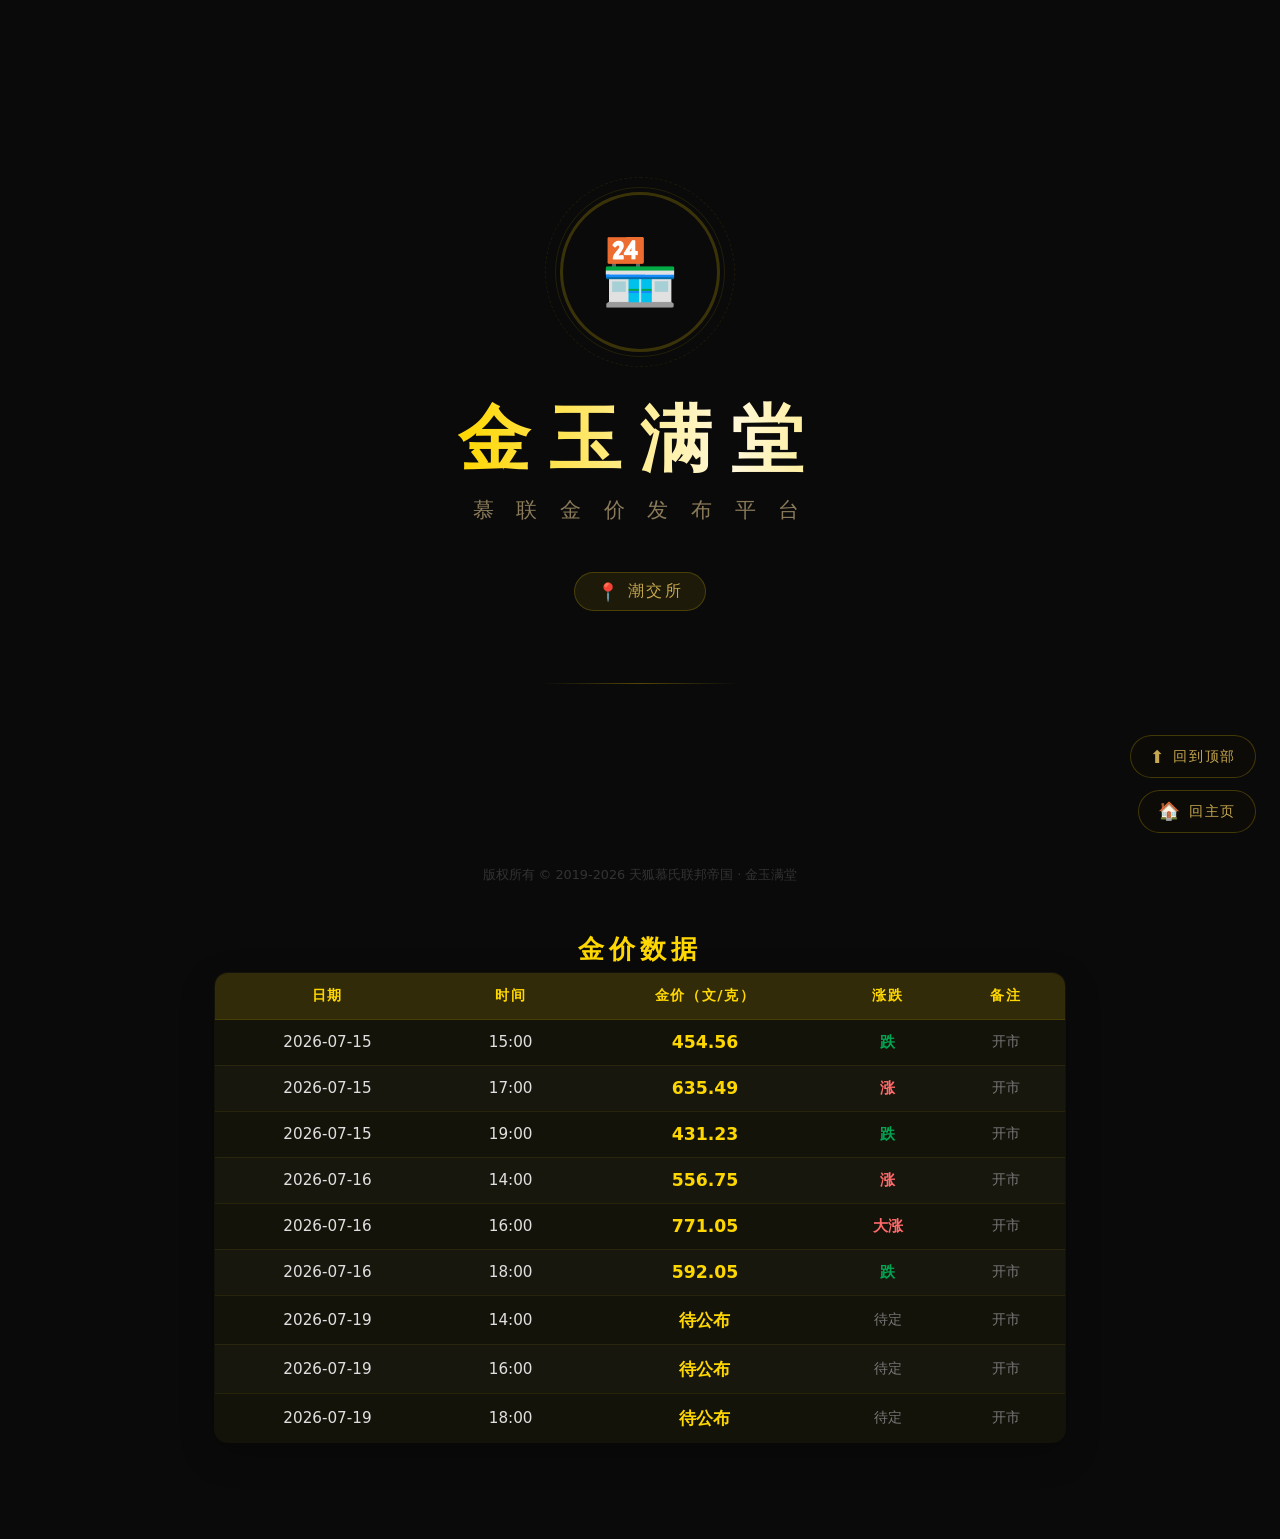
==== gold.html @ 922daae2 "杂项(gold.html): 新增2026-07-19三场黄金市场待公布行情数据 补充对应当日14:00、16:00及18:00的交易时段，当前价格均待公布，市场状态为待定与开市" ====
<!DOCTYPE html>
<html lang="zh-CN">
<head>
    <meta charset="UTF-8">
    <meta name="viewport" content="width=device-width, initial-scale=1.0">
    <title>金玉满堂 · 慕联金价发布</title>
    <style>
        * { margin: 0; padding: 0; box-sizing: border-box; }
        body {
            font-family: 'Microsoft YaHei', system-ui, sans-serif;
            background: #0a0a0a;
            color: #e0e0e0;
            min-height: 100vh;
            overflow-x: hidden;
            overflow-y: auto;
        }

        .bg-particles {
            position: fixed;
            top: 0; left: 0; right: 0; bottom: 0;
            z-index: 0;
            overflow: hidden;
        }
        .particle {
            position: absolute;
            width: 3px;
            height: 3px;
            background: #ffd700;
            border-radius: 50%;
            opacity: 0;
            animation: floatUp linear infinite;
        }
        @keyframes floatUp {
            0% { opacity: 0; transform: translateY(100vh) scale(0); }
            10% { opacity: 1; }
            90% { opacity: 0.6; }
            100% { opacity: 0; transform: translateY(-10vh) scale(1); }
        }

        .main-view {
            position: relative;
            z-index: 1;
            display: flex;
            flex-direction: column;
            align-items: center;
            justify-content: center;
            min-height: 100vh;
            padding: 2rem;
            width: 100%;
        }

        .logo-ring {
            width: 160px;
            height: 160px;
            border-radius: 50%;
            border: 3px solid rgba(255, 215, 0, 0.2);
            display: flex;
            align-items: center;
            justify-content: center;
            margin-bottom: 2.5rem;
            position: relative;
            animation: ringPulse 3s ease-in-out infinite;
        }
        .logo-ring::before {
            content: '';
            position: absolute;
            inset: -8px;
            border-radius: 50%;
            border: 1px solid rgba(255, 215, 0, 0.1);
            animation: ringSpin 12s linear infinite;
        }
        .logo-ring::after {
            content: '';
            position: absolute;
            inset: -18px;
            border-radius: 50%;
            border: 1px dashed rgba(255, 215, 0, 0.08);
            animation: ringSpin 20s linear infinite reverse;
        }
        .logo-ring .icon {
            font-size: 4rem;
            animation: iconGlow 2s ease-in-out infinite alternate;
        }
        @keyframes ringPulse {
            0%, 100% { border-color: rgba(255, 215, 0, 0.2); box-shadow: 0 0 30px rgba(255, 215, 0, 0.05); }
            50% { border-color: rgba(255, 215, 0, 0.4); box-shadow: 0 0 60px rgba(255, 215, 0, 0.1); }
        }
        @keyframes ringSpin { 100% { transform: rotate(360deg); } }
        @keyframes iconGlow {
            0% { filter: brightness(1) drop-shadow(0 0 10px rgba(255,215,0,0.3)); }
            100% { filter: brightness(1.2) drop-shadow(0 0 25px rgba(255,215,0,0.6)); }
        }

        .title-main {
            font-size: 4.5rem;
            font-weight: 800;
            letter-spacing: 1.2rem;
            margin-bottom: 0.5rem;
            background: linear-gradient(90deg, #ffd700, #fff8dc, #ffd700, #ffaa00, #ffd700);
            background-size: 300% 100%;
            -webkit-background-clip: text;
            -webkit-text-fill-color: transparent;
            background-clip: text;
            animation: goldShimmer 4s linear infinite;
        }
        @keyframes goldShimmer {
            0% { background-position: 0% 50%; }
            100% { background-position: 300% 50%; }
        }

        .subtitle {
            font-size: 1.3rem;
            color: #8a7a5a;
            letter-spacing: 0.5rem;
            margin-bottom: 3rem;
        }

        .coming-soon {
            font-size: 2.2rem;
            font-weight: 700;
            color: #ffd700;
            letter-spacing: 1rem;
            position: relative;
            padding: 1rem 3rem;
        }
        .coming-soon::before,
        .coming-soon::after {
            content: '';
            position: absolute;
            width: 60px;
            height: 2px;
            background: linear-gradient(90deg, transparent, #ffd700, transparent);
            top: 50%;
        }
        .coming-soon::before { left: -20px; }
        .coming-soon::after { right: -20px; }
        .coming-soon .char {
            display: inline-block;
            animation: charBounce 2s ease-in-out infinite;
        }
        @keyframes charBounce {
            0%, 100% { transform: translateY(0); opacity: 0.7; }
            50% { transform: translateY(-8px); opacity: 1; }
        }

        .schedule {
            margin-top: 3rem;
            text-align: center;
        }
        .schedule-title {
            font-size: 1rem;
            color: #6a5a3a;
            letter-spacing: 0.3rem;
            margin-bottom: 1.2rem;
        }
        .schedule-grid {
            display: flex;
            gap: 1rem;
            flex-wrap: wrap;
            justify-content: center;
        }
        .schedule-item {
            background: rgba(255, 215, 0, 0.04);
            border: 1px solid rgba(255, 215, 0, 0.12);
            border-radius: 14px;
            padding: 1rem 1.5rem;
            min-width: 120px;
            transition: border-color 0.3s;
        }
        .schedule-item:hover {
            border-color: rgba(255, 215, 0, 0.35);
        }
        .schedule-item .day {
            font-size: 0.85rem;
            color: #8a7a5a;
            letter-spacing: 0.2rem;
        }
        .schedule-item .time {
            font-size: 1.5rem;
            font-weight: 700;
            color: #ffd700;
            margin-top: 0.3rem;
        }

        .divider {
            width: 200px;
            height: 1px;
            background: linear-gradient(90deg, transparent, rgba(255,215,0,0.3), transparent);
            margin: 2.5rem 0 1.5rem;
        }

        .hint {
            font-size: 0.9rem;
            color: #4a4a4a;
            letter-spacing: 0.2rem;
        }

        /* ===== 地点标签 ===== */
        .location-group {
            display: flex;
            gap: 0.8rem;
            flex-wrap: wrap;
            justify-content: center;
            margin-bottom: 2rem;
        }
        .location-tag {
            display: inline-flex;
            align-items: center;
            gap: 0.4rem;
            background: rgba(255, 215, 0, 0.08);
            border: 1px solid rgba(255, 215, 0, 0.2);
            border-radius: 30px;
            padding: 0.5rem 1.4rem;
            font-size: 1rem;
            color: #c8a84e;
            letter-spacing: 0.15rem;
        }
        .location-tag .loc-icon {
            font-size: 1.1rem;
        }

        /* ===== 按钮组 ===== */
        .btn-group {
            position: fixed;
            right: 1.5rem;
            bottom: 4.2rem;
            z-index: 10;
            display: flex;
            flex-direction: column;
            gap: 0.75rem;
            align-items: flex-end;
        }
        .btn-home {
            display: inline-flex;
            align-items: center;
            justify-content: center;
            gap: 0.45rem;
            min-width: 118px;
            padding: 0.65rem 1.2rem;
            font-size: 0.9rem;
            color: #c8a84e;
            background: rgba(15, 12, 8, 0.86);
            border: 1px solid rgba(255, 215, 0, 0.22);
            border-radius: 40px;
            text-decoration: none;
            letter-spacing: 0.1rem;
            backdrop-filter: blur(10px);
            transition: all 0.3s ease;
            cursor: pointer;
        }
        .btn-home:hover {
            background: rgba(255, 215, 0, 0.12);
            border-color: rgba(255, 215, 0, 0.4);
            color: #ffd700;
            box-shadow: 0 0 20px rgba(255, 215, 0, 0.08);
        }
        .btn-home:active {
            transform: scale(0.97);
        }
        .btn-home .home-icon {
            font-size: 1.1rem;
        }

        footer {
            position: fixed;
            bottom: 0;
            left: 0;
            right: 0;
            text-align: center;
            padding: 1rem;
            color: #333;
            font-size: 0.8rem;
            z-index: 1;
        }

        @media (max-width: 680px) {
            body { overflow-y: auto; }
            .main-view {
                min-height: auto;
                padding: 2rem 1rem 4rem;
                justify-content: flex-start;
                padding-top: 3rem;
            }
            .title-main {
                font-size: 2.2rem;
                letter-spacing: 0.4rem;
            }
            .subtitle {
                font-size: 0.95rem;
                letter-spacing: 0.2rem;
                margin-bottom: 2rem;
            }
            .logo-ring {
                width: 100px;
                height: 100px;
                margin-bottom: 1.5rem;
            }
            .logo-ring .icon { font-size: 2.5rem; }
            .coming-soon {
                font-size: 1.6rem;
                letter-spacing: 0.4rem;
                padding: 0.8rem 1.5rem;
            }
            .coming-soon::before, .coming-soon::after { display: none; }
            .location-tag { font-size: 0.85rem; padding: 0.4rem 1rem; }
            .btn-group {
                right: 50%;
                bottom: 3.6rem;
                transform: translateX(50%);
                flex-direction: row;
                align-items: center;
            }
            .btn-home {
                min-width: auto;
                font-size: 0.82rem;
                padding: 0.55rem 1rem;
            }
            .schedule { margin-top: 2rem; }
            .schedule-grid {
                display: grid;
                grid-template-columns: repeat(3, 1fr);
                gap: 0.5rem;
            }
            .schedule-item {
                padding: 0.6rem 0.4rem;
                min-width: 0;
            }
            .schedule-item .time { font-size: 1.2rem; }
            .divider { width: 120px; margin: 1.5rem 0 1rem; }
        }

        @media (max-width: 380px) {
            .title-main { font-size: 1.8rem; letter-spacing: 0.2rem; }
            .subtitle { font-size: 0.85rem; letter-spacing: 0.1rem; }
            .coming-soon { font-size: 1.3rem; letter-spacing: 0.2rem; }
            .schedule-grid { grid-template-columns: repeat(3, 1fr); gap: 0.4rem; }
            .schedule-item .time { font-size: 1rem; }
            .schedule-item .day { font-size: 0.75rem; }
        }

        /* ===== 金价数据区 ===== */
        .price-data-hidden {
            display: block;
            max-width: 900px;
            margin: 0 auto;
            padding: 2rem 1.5rem 6rem;
        }
        .price-data-hidden h2 {
            font-size: 1.6rem;
            color: #ffd700;
            text-align: center;
            margin-bottom: 0.3rem;
            letter-spacing: 0.3rem;
        }
        .price-data-hidden > p {
            text-align: center;
            color: #6a5a3a;
            font-size: 0.9rem;
            margin-bottom: 1.5rem;
        }
        .price-table {
            width: 100%;
            border-collapse: collapse;
            background: rgba(255, 215, 0, 0.04);
            border: 1px solid rgba(255, 215, 0, 0.14);
            border-radius: 14px;
            overflow: hidden;
            box-shadow: 0 12px 35px rgba(0, 0, 0, 0.22);
        }
        .price-table th {
            background: rgba(255, 215, 0, 0.12);
            color: #ffd700;
            padding: 0.85rem 1rem;
            text-align: center;
            font-size: 0.9rem;
            letter-spacing: 0.1rem;
            border-bottom: 1px solid rgba(255, 215, 0, 0.22);
        }
        .price-table td {
            padding: 0.75rem 1rem;
            text-align: center;
            border-bottom: 1px solid rgba(255, 215, 0, 0.08);
            font-size: 0.95rem;
        }
        .price-table tbody tr:nth-child(even) { background: rgba(255, 255, 255, 0.015); }
        .price-table tbody tr:last-child td { border-bottom: none; }
        .price-table tr:hover { background: rgba(255, 215, 0, 0.06); }
        .price-table .price-val { color: #ffd700; font-weight: 700; font-size: 1.08rem; }
        .price-table .tag-up { color: #ff6b6b; font-weight: 700; }
        .price-table .tag-down { color: #00a651; font-weight: 700; }
        .price-table .tag-pending { color: #777; font-size: 0.85rem; }
        .price-table .note-none { color: #555; }
        @media (max-width: 680px) {
            .price-data-hidden { padding: 1.5rem 0.5rem 5rem; }
            .price-table th, .price-table td { padding: 0.5rem 0.4rem; font-size: 0.8rem; }
            .price-table .price-val { font-size: 0.95rem; }
        }
    </style>
</head>
<body>

<div class="bg-particles" id="particles"></div>

<div class="main-view">
    <div class="logo-ring">
        <span class="icon">🏪</span>
    </div>

    <div class="title-main">金玉满堂</div>
    <div class="subtitle">慕 联 金 价 发 布 平 台</div>

    <div class="location-group">
        <div class="location-tag">
            <span class="loc-icon">📍</span>
            <span>潮交所</span>
        </div>
        
    </div>

    <div class="divider"></div>

    <div class="btn-group">
        <a href="#top" class="btn-home" onclick="event.preventDefault();window.scrollTo({top:0,behavior:'smooth'});">
            <span class="home-icon">⬆️</span>
            <span>回到顶部</span>
        </a>
        <a href="index.html" class="btn-home">
            <span class="home-icon">🏠</span>
            <span>回主页</span>
        </a>
    </div>

</div>

<div class="price-data-hidden" id="priceData">
    <h2>金价数据</h2>

    <table class="price-table">
        <thead>
            <tr>
                <th>日期</th>
                <th>时间</th>
                <th>金价（文/克）</th>
                <th>涨跌</th>
                <th>备注</th>
            </tr>
        </thead>
        <tbody>
            <tr>
                <td>2026-07-15</td>
                <td>15:00</td>
                <td class="price-val">454.56</td>
                <td class="tag-down">跌</td>
                <td class="tag-pending">开市</td>
            </tr>
            <tr>
                <td>2026-07-15</td>
                <td>17:00</td>
                <td class="price-val">635.49</td>
                <td class="tag-up">涨</td>
                <td class="tag-pending">开市</td>
            </tr>
            <tr>
                <td>2026-07-15</td>
                <td>19:00</td>
                <td class="price-val">431.23</td>
                <td class="tag-down">跌</td>
                <td class="tag-pending">开市</td>
            </tr>
            <tr>
                <td>2026-07-16</td>
                <td>14:00</td>
                <td class="price-val">556.75</td>
                <td class="tag-up">涨</td>
                <td class="tag-pending">开市</td>
            </tr>
            <tr>
                <td>2026-07-16</td>
                <td>16:00</td>
                <td class="price-val">771.05</td>
                <td class="tag-up">大涨</td>
                <td class="tag-pending">开市</td>
            </tr>
            <tr>
                <td>2026-07-16</td>
                <td>18:00</td>
                <td class="price-val">592.05</td>
                <td class="tag-down">跌</td>
                <td class="tag-pending">开市</td>
            </tr>
            <tr>
                <td>2026-07-19</td>
                <td>14:00</td>
                <td class="price-val">待公布</td>
                <td class="tag-pending">待定</td>
                <td class="tag-pending">开市</td>
            </tr>
            <tr>
                <td>2026-07-19</td>
                <td>16:00</td>
                <td class="price-val">待公布</td>
                <td class="tag-pending">待定</td>
                <td class="tag-pending">开市</td>
            </tr>
            <tr>
                <td>2026-07-19</td>
                <td>18:00</td>
                <td class="price-val">待公布</td>
                <td class="tag-pending">待定</td>
                <td class="tag-pending">开市</td>
            </tr>
        </tbody>
    </table>
</div>

<footer>版权所有 © 2019-2026 天狐慕氏联邦帝国 · 金玉满堂</footer>

<script>
    (function() {
        const container = document.getElementById('particles');
        const count = 40;
        for (let i = 0; i < count; i++) {
            const p = document.createElement('div');
            p.className = 'particle';
            p.style.left = Math.random() * 100 + '%';
            p.style.animationDuration = (5 + Math.random() * 10) + 's';
            p.style.animationDelay = (Math.random() * 8) + 's';
            p.style.width = p.style.height = (2 + Math.random() * 3) + 'px';
            container.appendChild(p);
        }
    })();
</script>
</body>
</html>
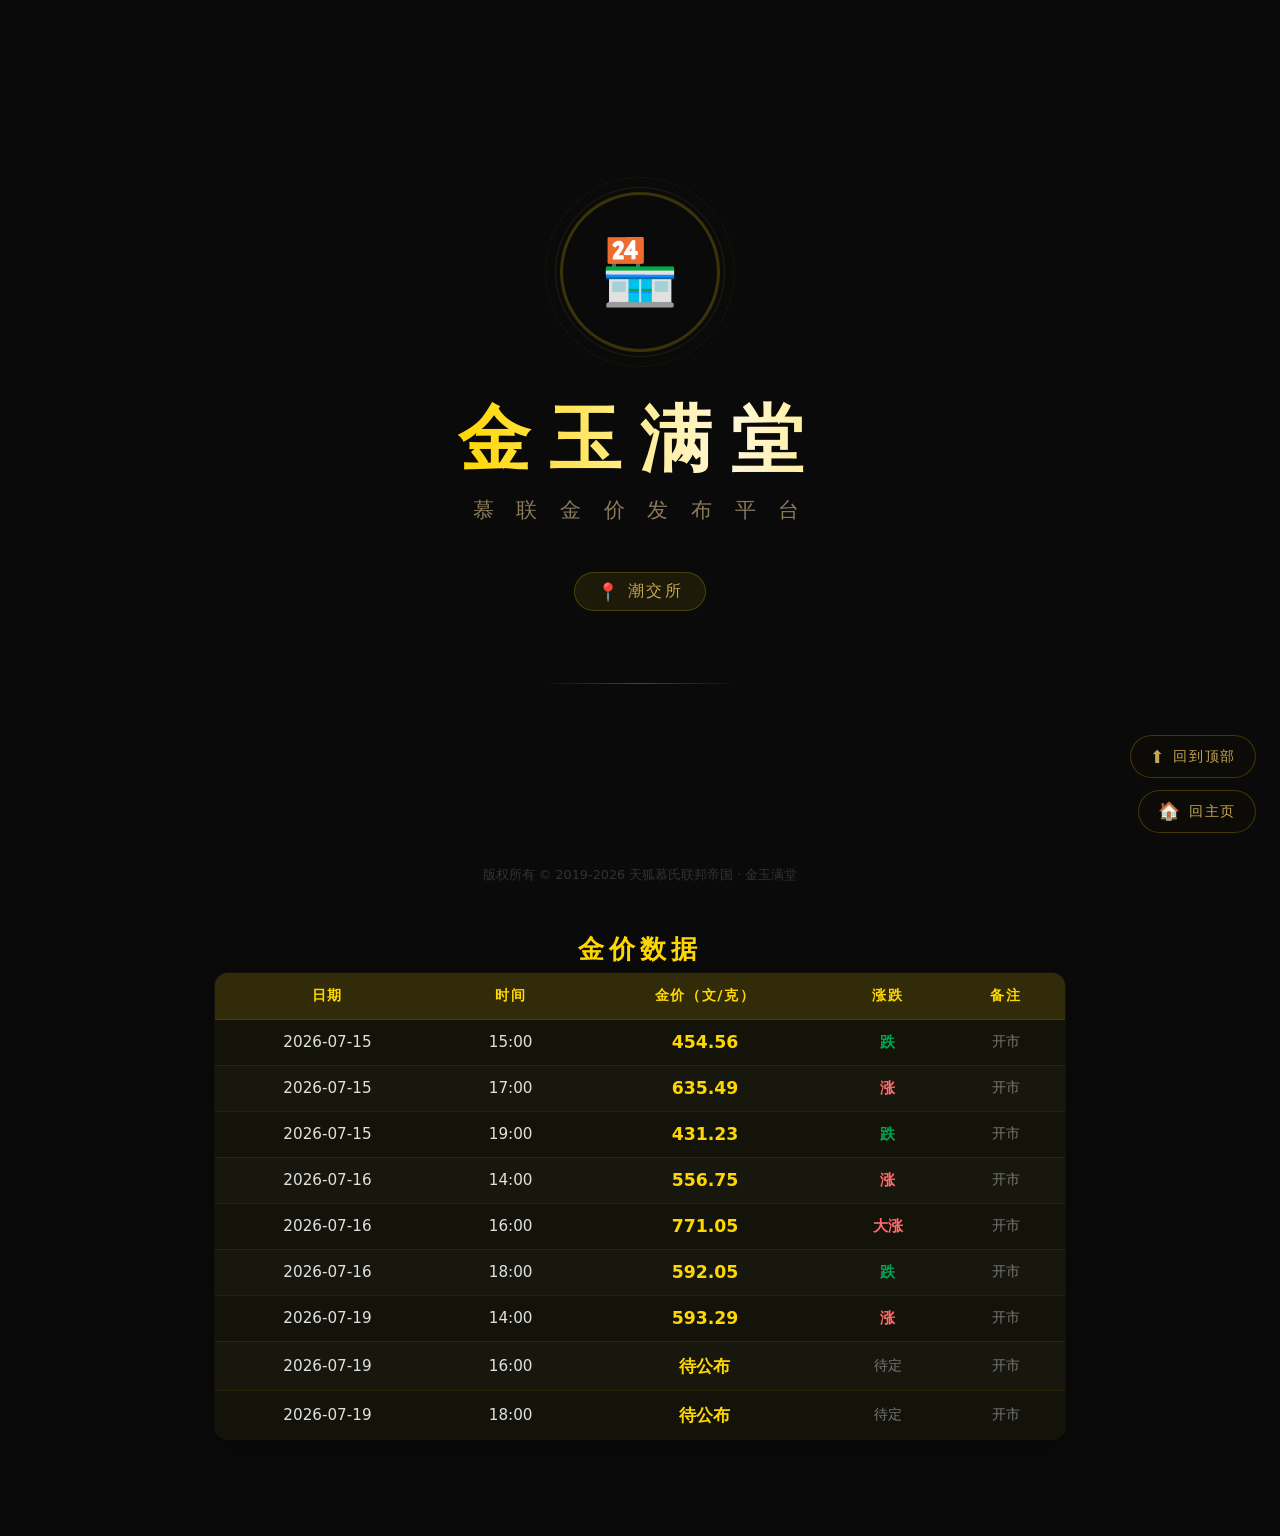
==== commit 5dbf0e11: "112" ====
--- a/gold.html
+++ b/gold.html
@@ -491,8 +491,8 @@
             <tr>
                 <td>2026-07-19</td>
                 <td>14:00</td>
-                <td class="price-val">待公布</td>
-                <td class="tag-pending">待定</td>
+                <td class="price-val">593.29</td>
+                <td class="tag-up">涨</td>
                 <td class="tag-pending">开市</td>
             </tr>
             <tr>
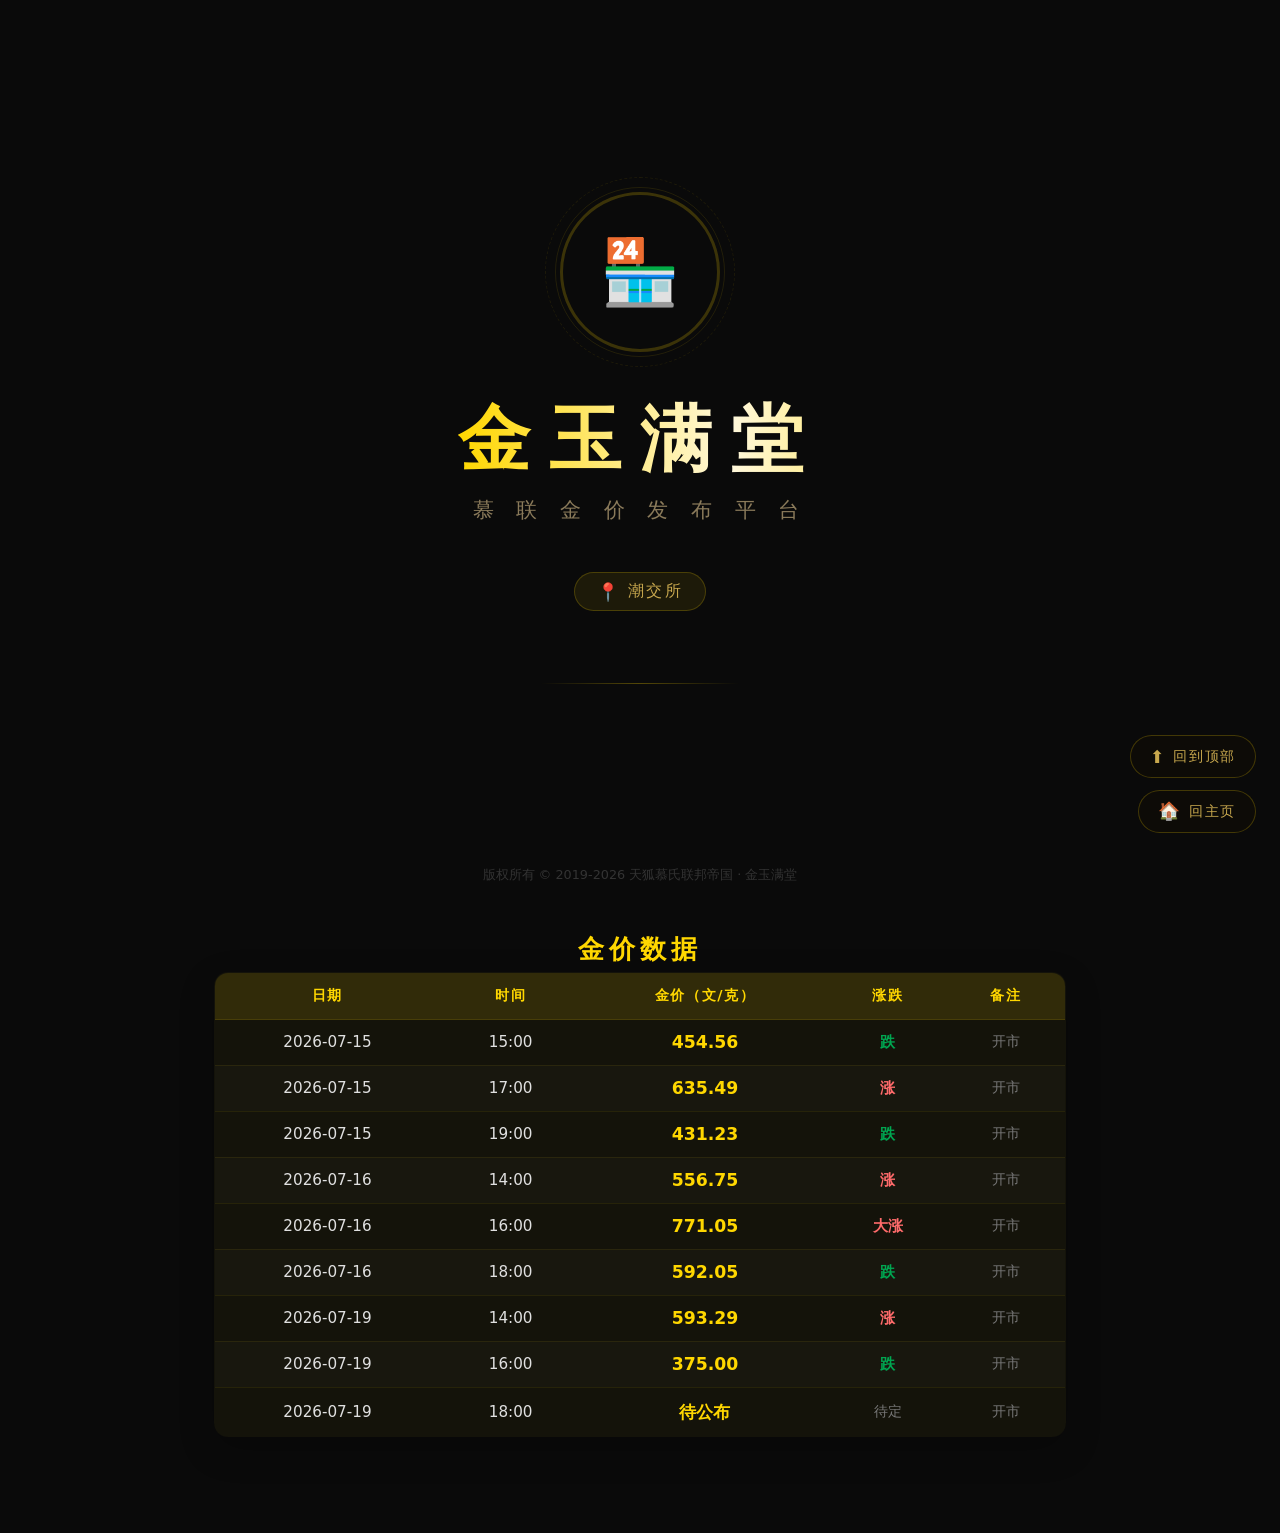
==== commit 9fde2fec: "113" ====
--- a/gold.html
+++ b/gold.html
@@ -498,8 +498,8 @@
             <tr>
                 <td>2026-07-19</td>
                 <td>16:00</td>
-                <td class="price-val">待公布</td>
-                <td class="tag-pending">待定</td>
+                <td class="price-val">375.00</td>
+                <td class="tag-down">跌</td>
                 <td class="tag-pending">开市</td>
             </tr>
             <tr>
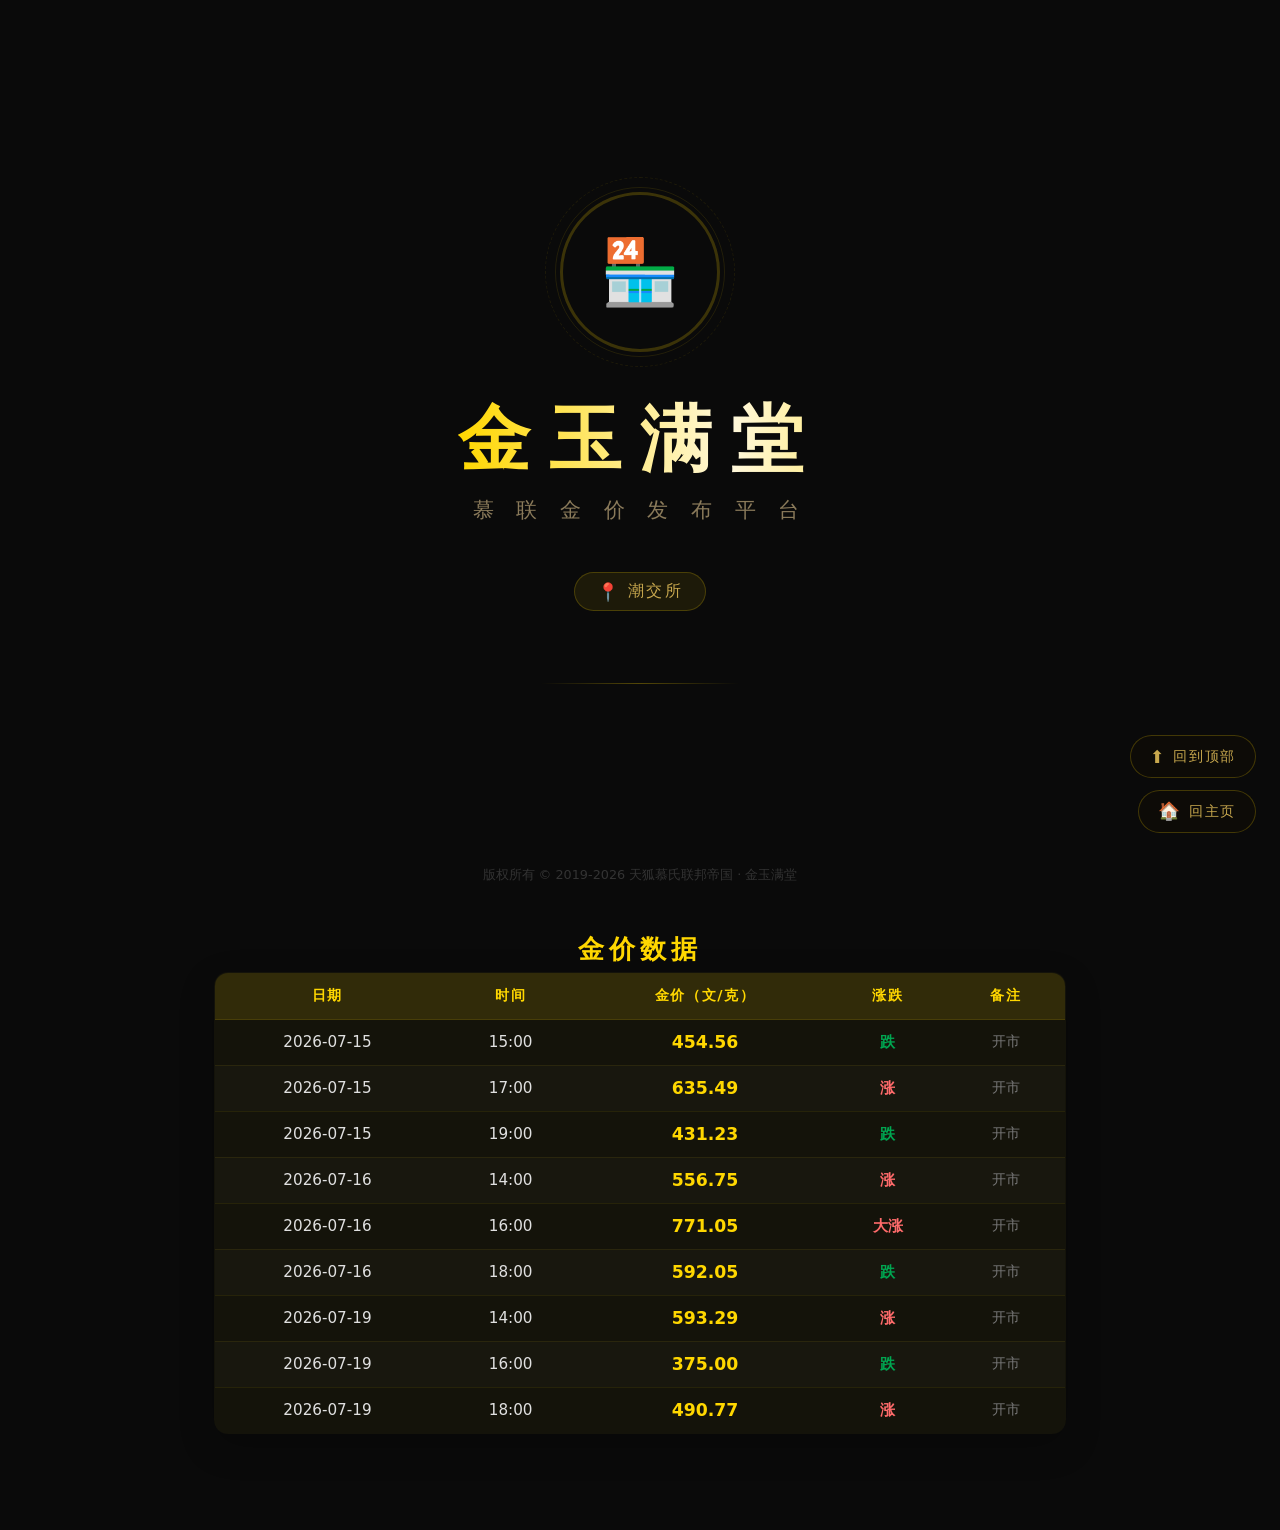
==== commit d11784c9: "114" ====
--- a/gold.html
+++ b/gold.html
@@ -505,8 +505,8 @@
             <tr>
                 <td>2026-07-19</td>
                 <td>18:00</td>
-                <td class="price-val">待公布</td>
-                <td class="tag-pending">待定</td>
+                <td class="price-val">490.77</td>
+                <td class="tag-up">涨</td>
                 <td class="tag-pending">开市</td>
             </tr>
         </tbody>
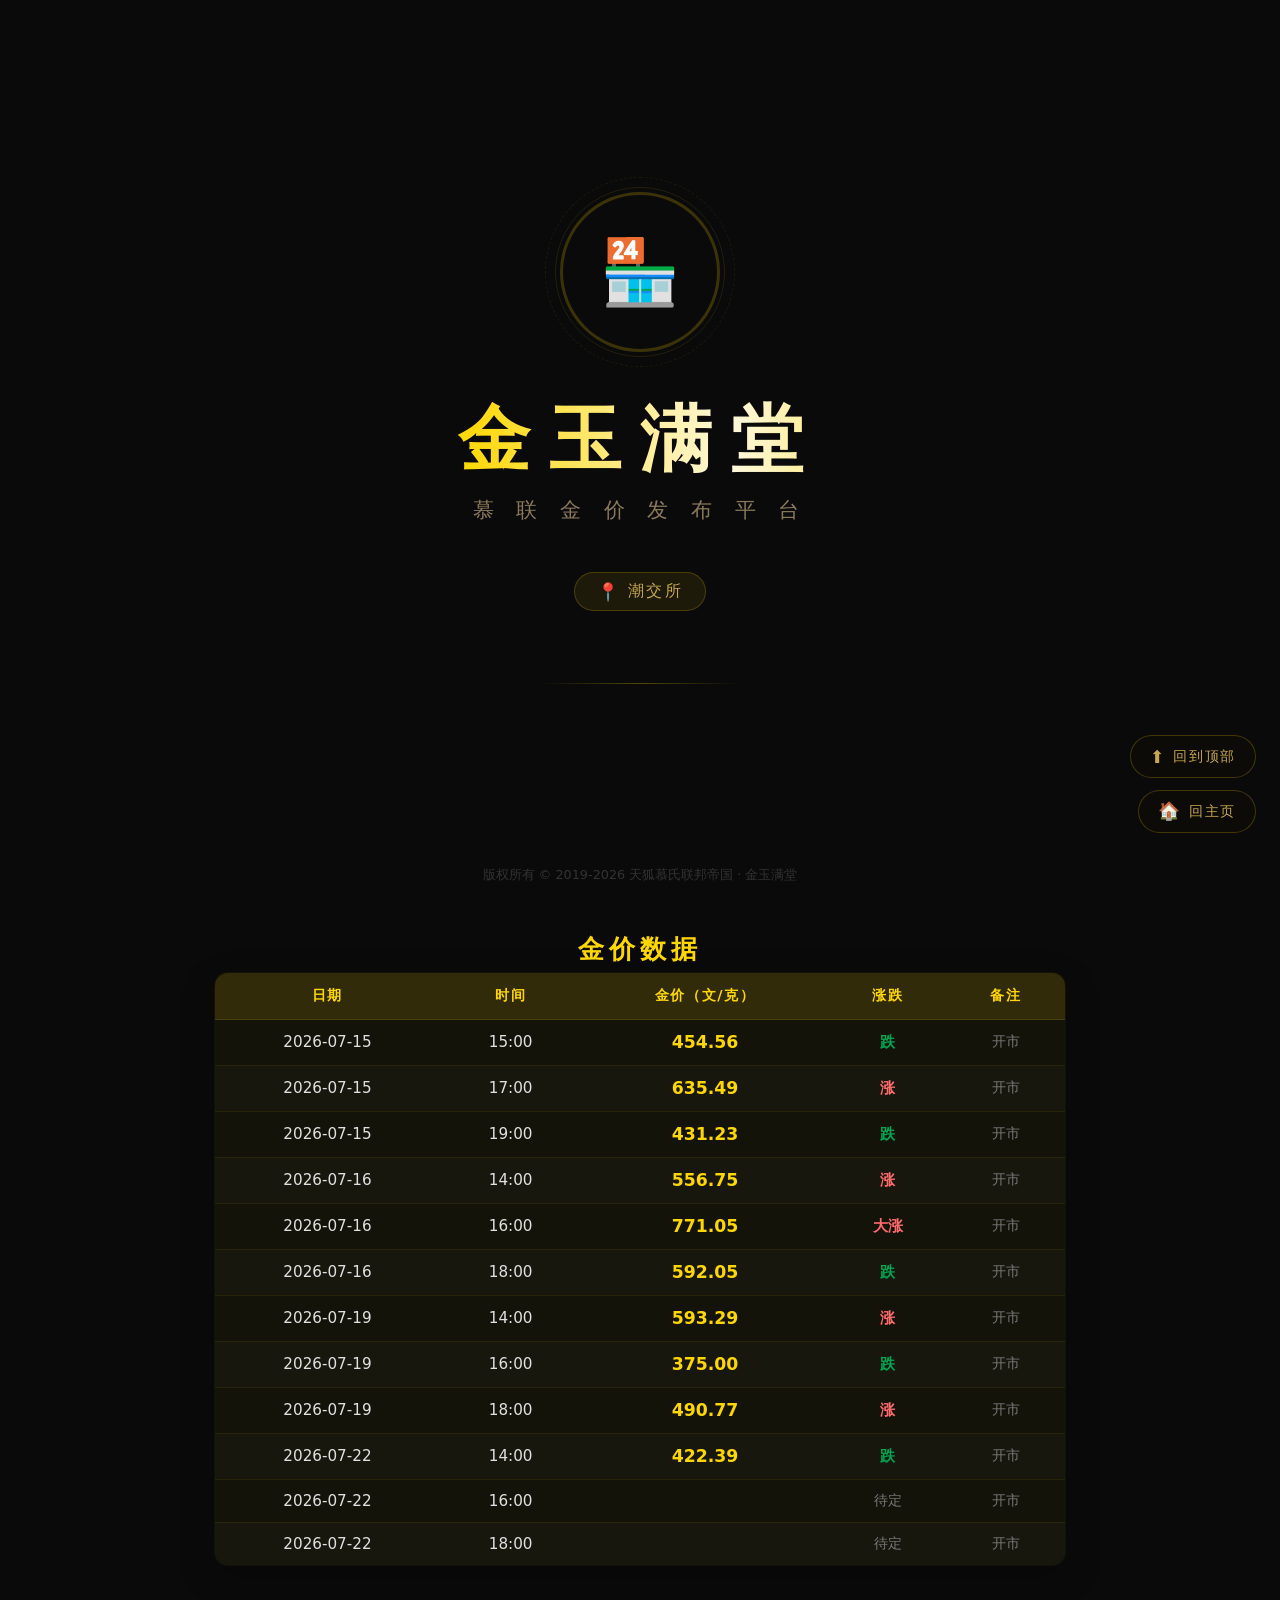
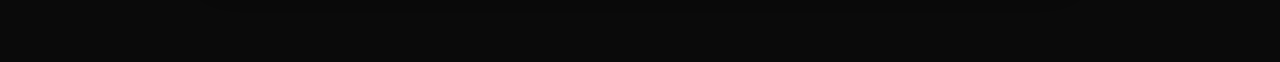
==== commit add0237f: "docs(gold.html): 新增2026-07-22的三条黄金价格数据行" ====
--- a/gold.html
+++ b/gold.html
@@ -509,6 +509,27 @@
                 <td class="tag-up">涨</td>
                 <td class="tag-pending">开市</td>
             </tr>
+            <tr>
+                <td>2026-07-22</td>
+                <td>14:00</td>
+                <td class="price-val">422.39</td>
+                <td class="tag-down">跌</td>
+                <td class="tag-pending">开市</td>
+            </tr>
+            <tr>
+                <td>2026-07-22</td>
+                <td>16:00</td>
+                <td class="price-val"></td>
+                <td class="tag-pending">待定</td>
+                <td class="tag-pending">开市</td>
+            </tr>
+            <tr>
+                <td>2026-07-22</td>
+                <td>18:00</td>
+                <td class="price-val"></td>
+                <td class="tag-pending">待定</td>
+                <td class="tag-pending">开市</td>
+            </tr>
         </tbody>
     </table>
 </div>
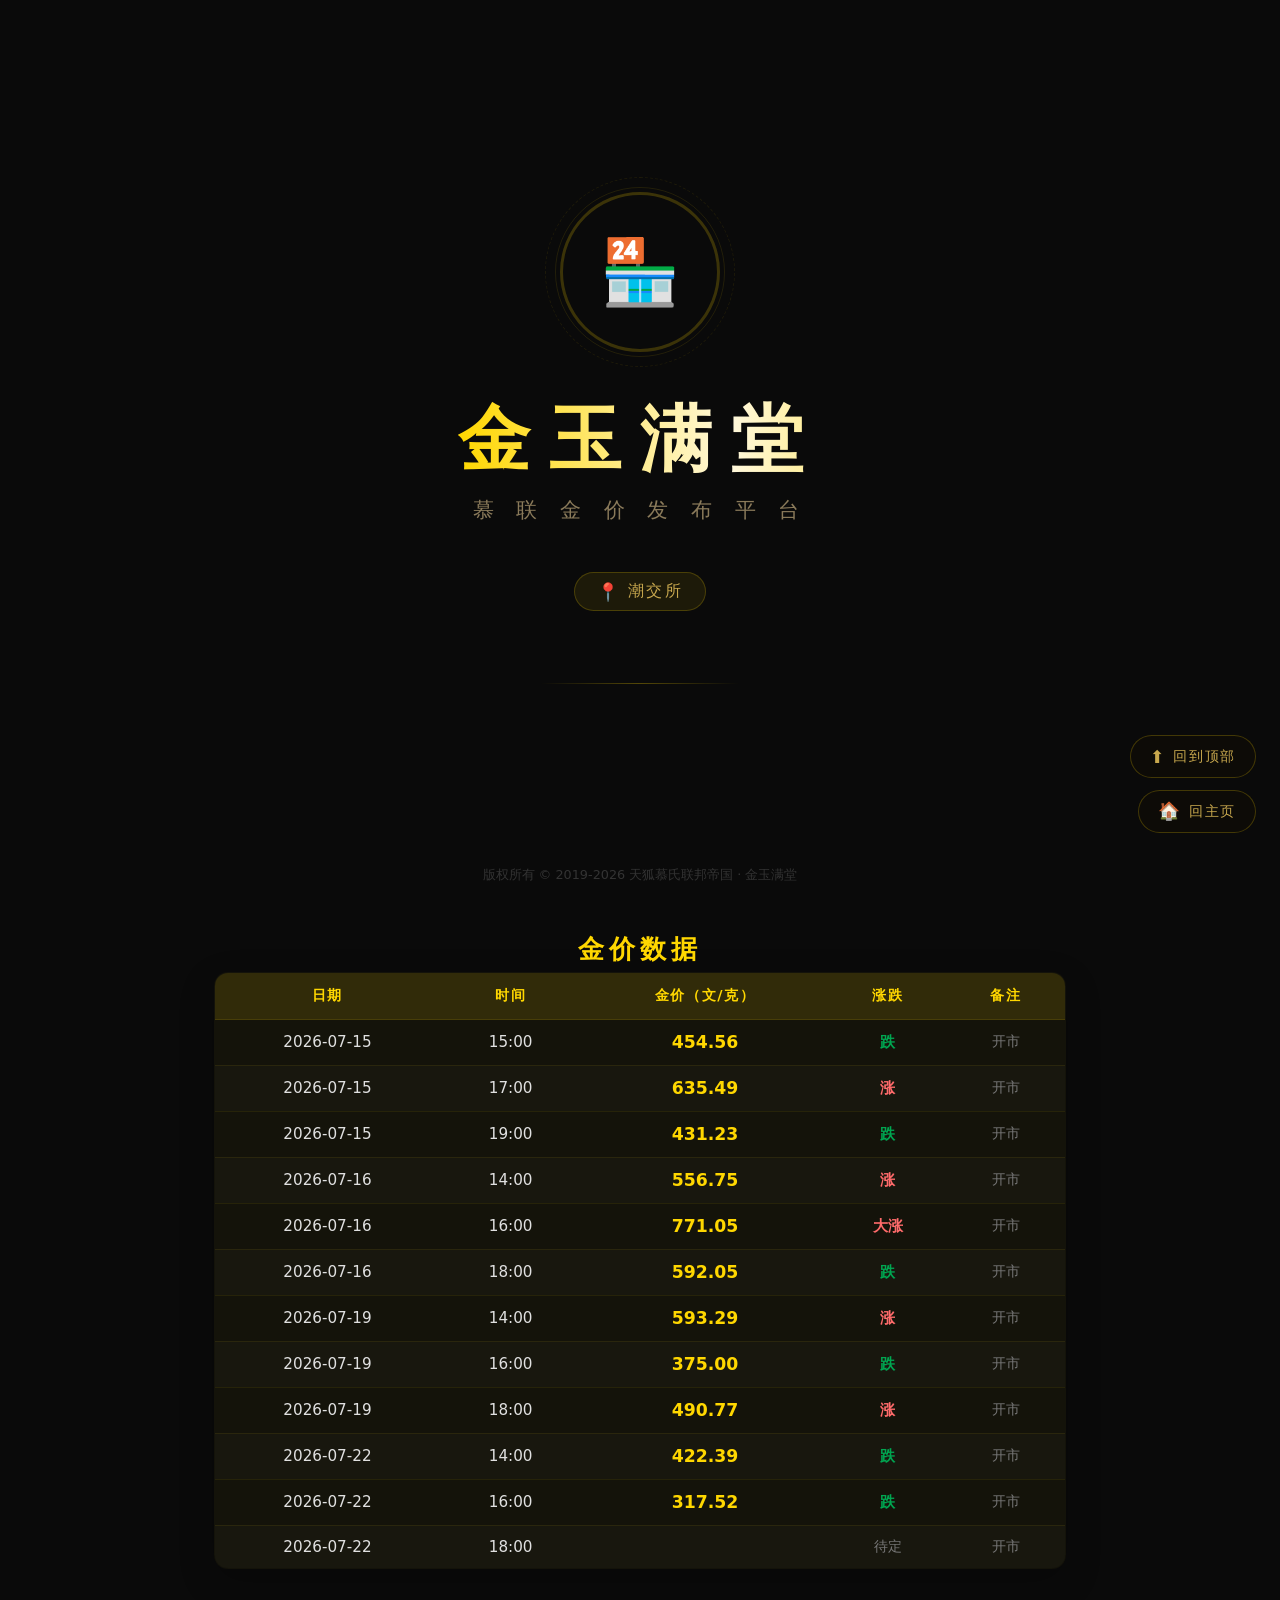
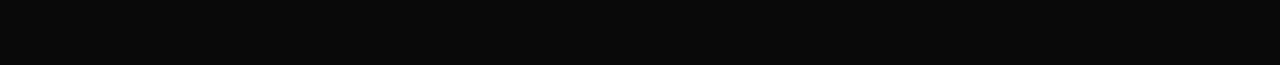
==== commit 181a6d85: "fix(黄金行情页): 更新价格与涨跌标签数据" ====
--- a/gold.html
+++ b/gold.html
@@ -519,8 +519,8 @@
             <tr>
                 <td>2026-07-22</td>
                 <td>16:00</td>
-                <td class="price-val"></td>
-                <td class="tag-pending">待定</td>
+                <td class="price-val">317.52</td>
+                <td class="tag-down">跌</td>
                 <td class="tag-pending">开市</td>
             </tr>
             <tr>
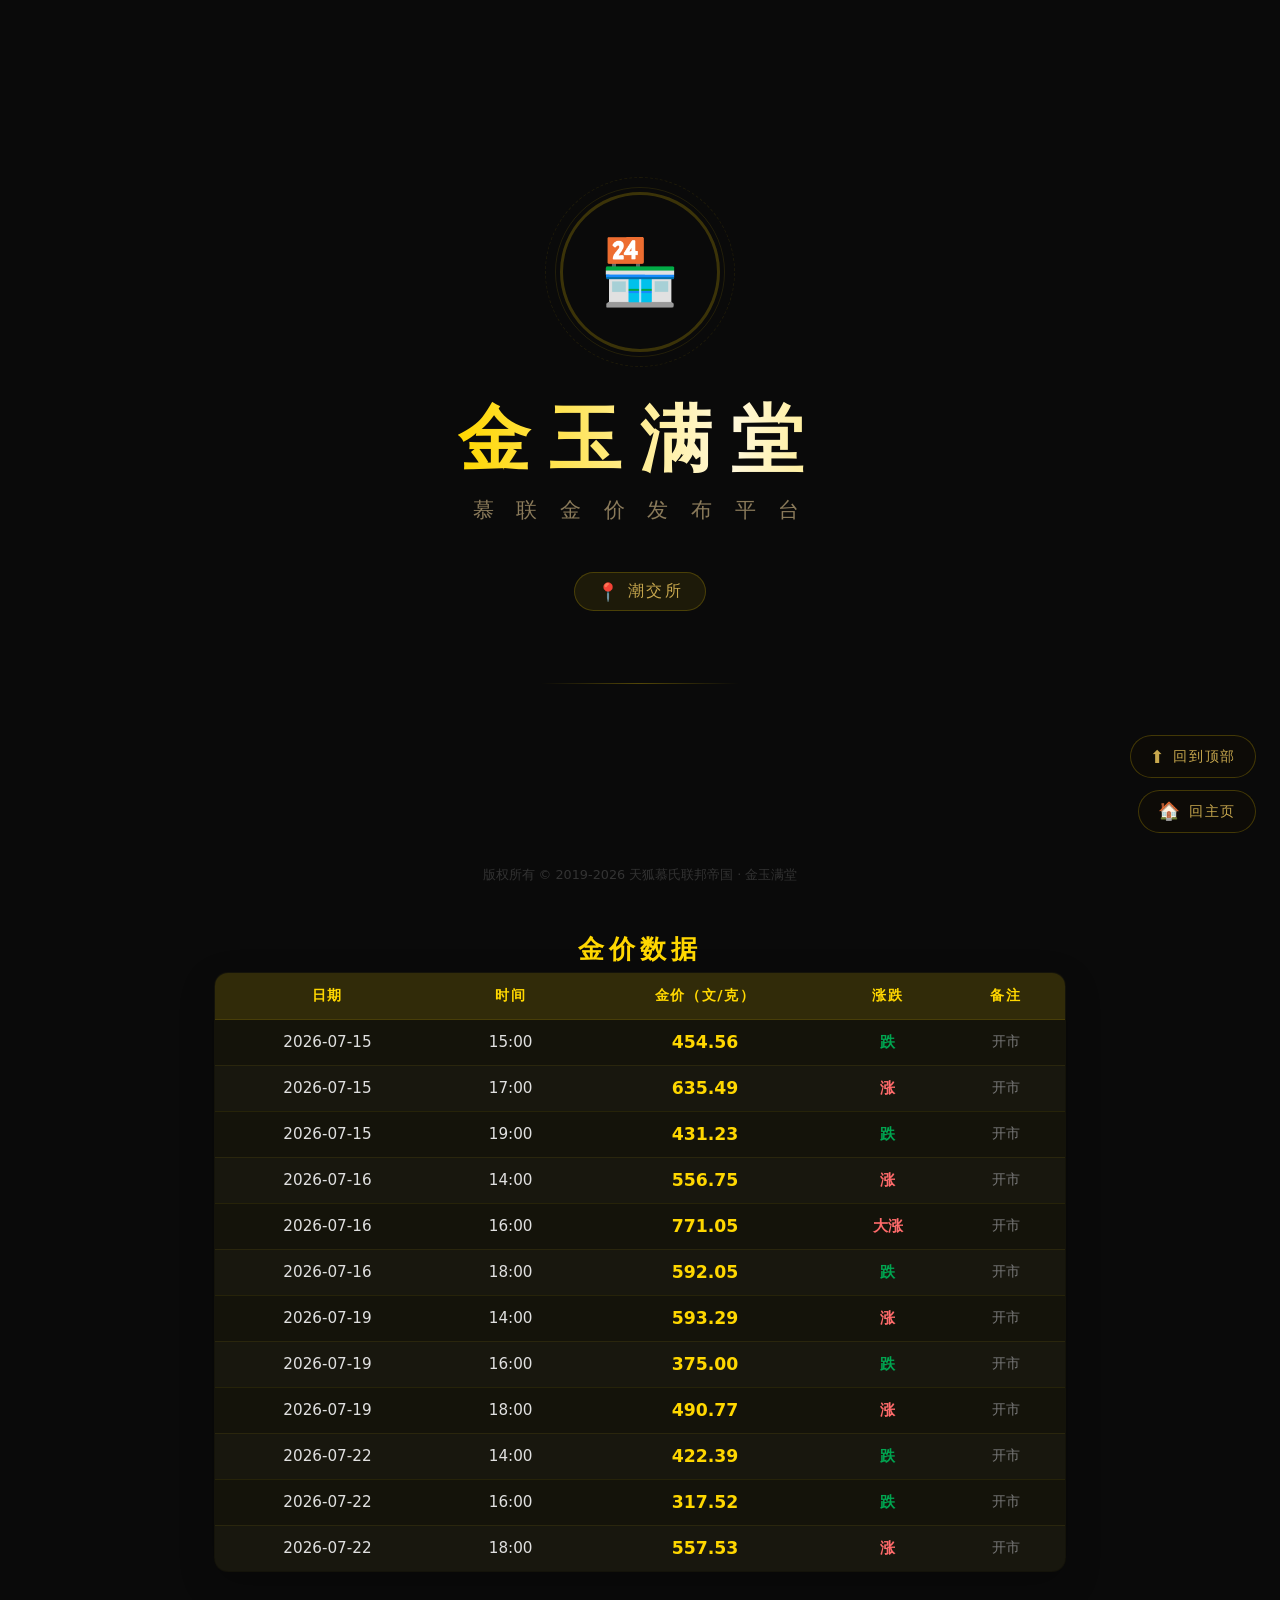
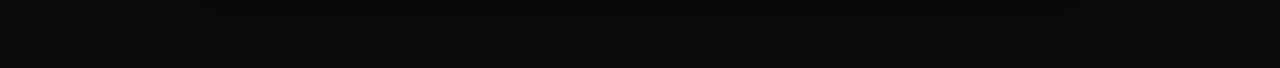
==== commit b244b7d1: "chore(gold.html): 更新黄金行情页面的价格和状态标签" ====
--- a/gold.html
+++ b/gold.html
@@ -526,8 +526,8 @@
             <tr>
                 <td>2026-07-22</td>
                 <td>18:00</td>
-                <td class="price-val"></td>
-                <td class="tag-pending">待定</td>
+                <td class="price-val">557.53</td>
+                <td class="tag-up">涨</td>
                 <td class="tag-pending">开市</td>
             </tr>
         </tbody>
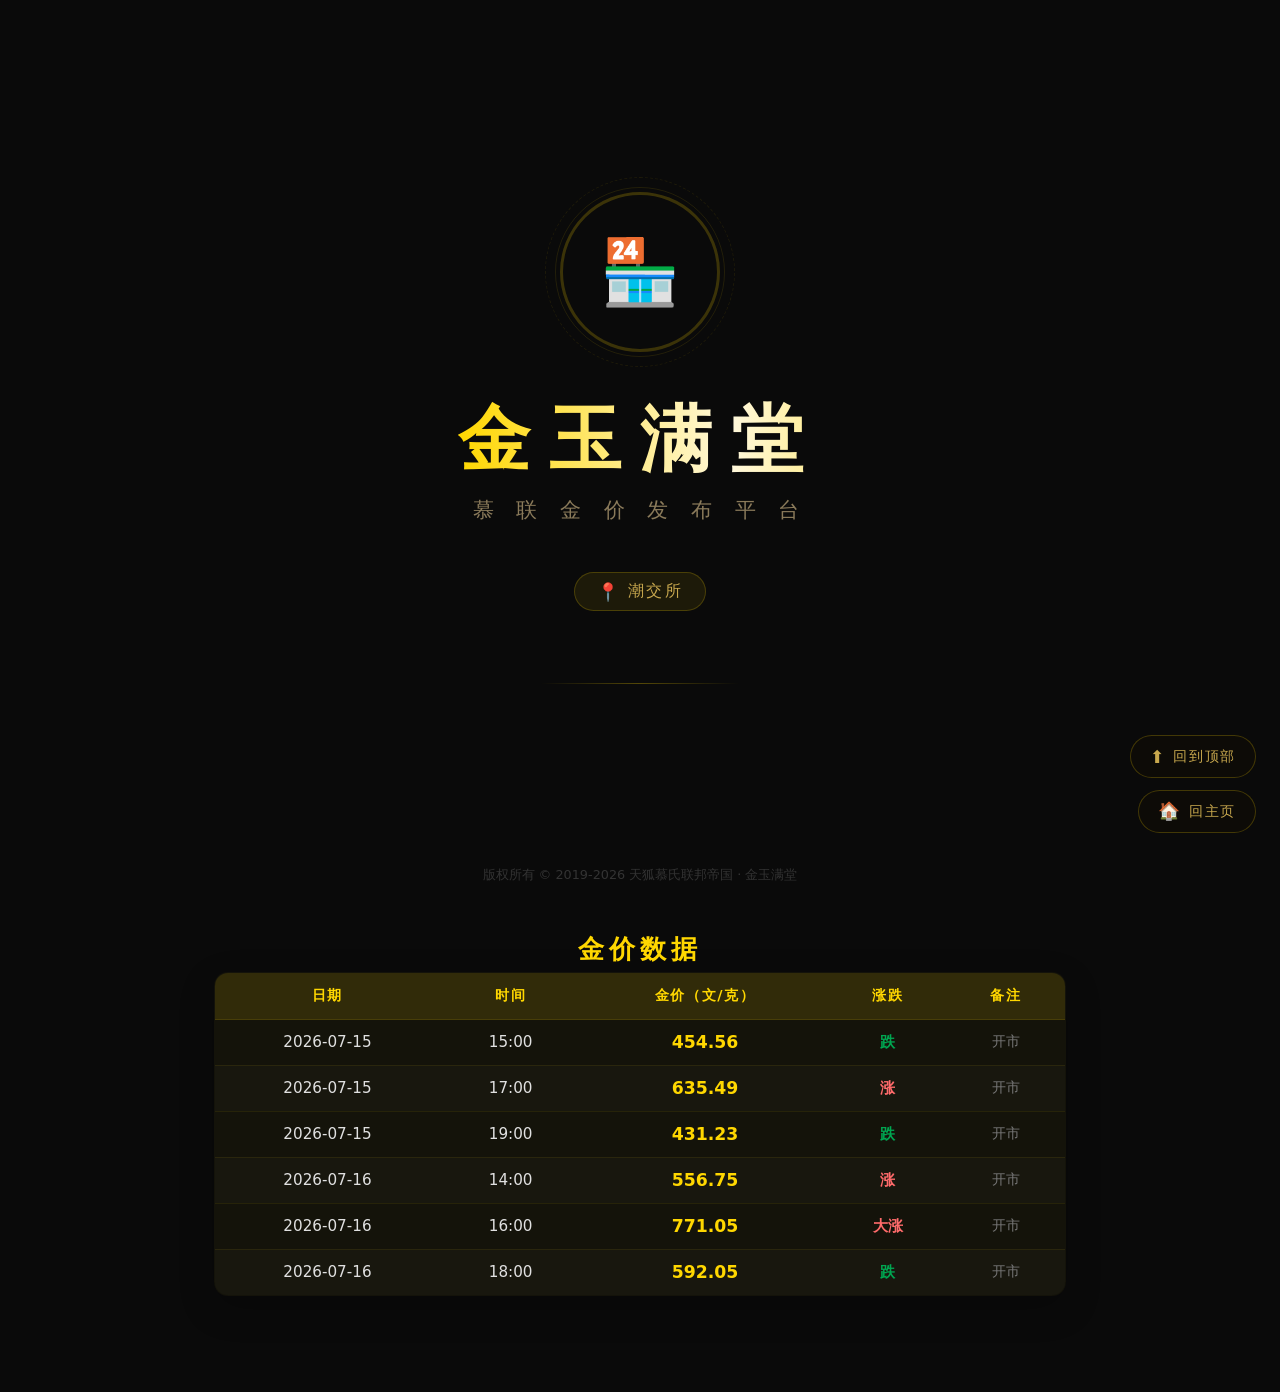
==== commit a5c9465b: "feat: 添加铁路票价、金价发布、行政区划查询和机票票价查询页面" ====
--- a/gold.html
+++ b/gold.html
@@ -488,48 +488,6 @@
                 <td class="tag-down">跌</td>
                 <td class="tag-pending">开市</td>
             </tr>
-            <tr>
-                <td>2026-07-19</td>
-                <td>14:00</td>
-                <td class="price-val">593.29</td>
-                <td class="tag-up">涨</td>
-                <td class="tag-pending">开市</td>
-            </tr>
-            <tr>
-                <td>2026-07-19</td>
-                <td>16:00</td>
-                <td class="price-val">375.00</td>
-                <td class="tag-down">跌</td>
-                <td class="tag-pending">开市</td>
-            </tr>
-            <tr>
-                <td>2026-07-19</td>
-                <td>18:00</td>
-                <td class="price-val">490.77</td>
-                <td class="tag-up">涨</td>
-                <td class="tag-pending">开市</td>
-            </tr>
-            <tr>
-                <td>2026-07-22</td>
-                <td>14:00</td>
-                <td class="price-val">422.39</td>
-                <td class="tag-down">跌</td>
-                <td class="tag-pending">开市</td>
-            </tr>
-            <tr>
-                <td>2026-07-22</td>
-                <td>16:00</td>
-                <td class="price-val">317.52</td>
-                <td class="tag-down">跌</td>
-                <td class="tag-pending">开市</td>
-            </tr>
-            <tr>
-                <td>2026-07-22</td>
-                <td>18:00</td>
-                <td class="price-val">557.53</td>
-                <td class="tag-up">涨</td>
-                <td class="tag-pending">开市</td>
-            </tr>
         </tbody>
     </table>
 </div>
